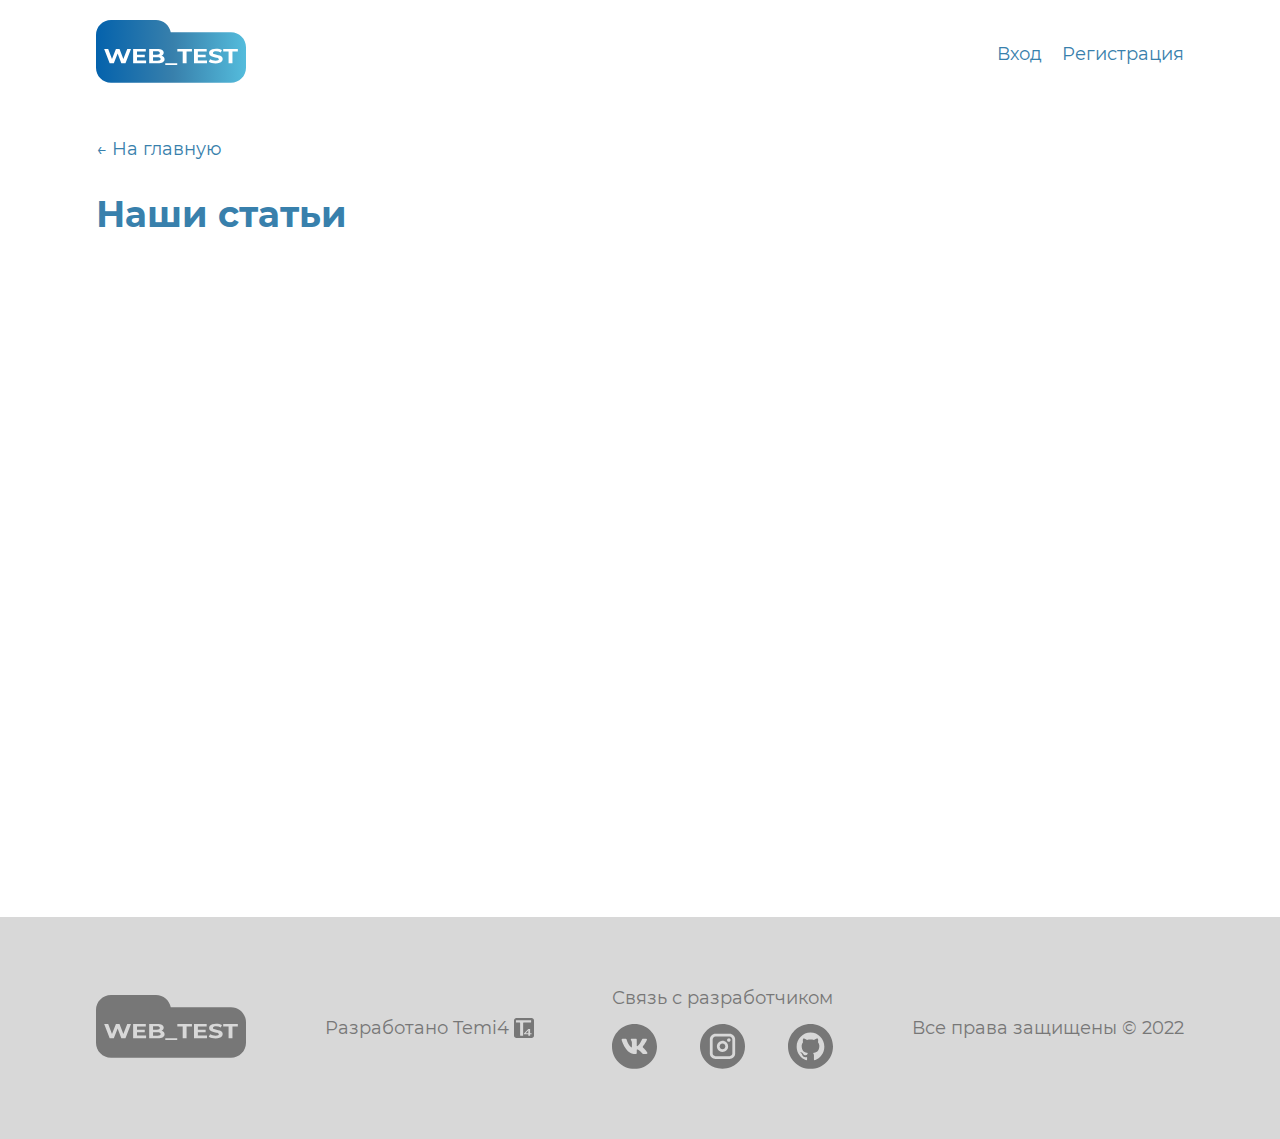
==== articles.html @ 965f23f6 "adding the project" ====
<!DOCTYPE html>
<html lang="en">

<head>
    <meta charset="UTF-8">
    <meta http-equiv="X-UA-Compatible" content="IE=edge">
    <meta name="viewport" content="width=device-width, initial-scale=1.0">
    <meta name="keywords"
        content="WEB_TEST web test webtest онлайн тест по программированию WEB_TEST онлайн тест по программированию webtest онлайн тест по программированию WEB TEST тест по программированию тест по веб-программированию тест по веб программированию тест по программированию сайт с тестами online test онлайн тест по html онлайн тест по css онлайн тест по javascript онлайн тест по java script онлайн тест по js проверить свой уровень знаний по программированию онлайн" />
    <meta name="description"
        content="WEB_TEST - это онлайн тест, который позволяет проверить свои знания по веб-программированию. Тут вы можете узнать, как хорошо владеете HTML, CSS и JavaScript!">
    <title>Статьи</title>
    <link rel="stylesheet" href="css/style.css">
    <link rel="icon" href="img/favicon.ico" type="image/x-icon">
    <script type="module" src="js/index.js" defer></script>

    <!-- Yandex.Metrika counter -->
    <script type="text/javascript">
        (function (m, e, t, r, i, k, a) {
            m[i] = m[i] || function () {
                (m[i].a = m[i].a || []).push(arguments)
            };
            m[i].l = 1 * new Date();
            for (var j = 0; j < document.scripts.length; j++) {
                if (document.scripts[j].src === r) {
                    return;
                }
            }
            k = e.createElement(t), a = e.getElementsByTagName(t)[0], k.async = 1, k.src = r, a.parentNode
                .insertBefore(k, a)
        })
        (window, document, "script", "https://mc.yandex.ru/metrika/tag.js", "ym");

        ym(90488664, "init", {
            clickmap: true,
            trackLinks: true,
            accurateTrackBounce: true,
            webvisor: true
        });
    </script>
    <noscript>
        <div><img src="https://mc.yandex.ru/watch/90488664" style="position:absolute; left:-9999px;" alt="" /></div>
    </noscript>
    <!-- /Yandex.Metrika counter -->

    <!-- Google tag (gtag.js) -->
    <script async src="https://www.googletagmanager.com/gtag/js?id=G-PKR3SJ1W9T"></script>
    <script>
        window.dataLayer = window.dataLayer || [];

        function gtag() {
            dataLayer.push(arguments);
        }
        gtag('js', new Date());

        gtag('config', 'G-PKR3SJ1W9T');
    </script>

</head>

<body>
    <header class="header">
        <div class="header__content container">
            <a href="index.html" class="header__logo logo"><img src="img/Logo.svg" alt="WEB_TEST" class="logo__img"></a>
            <div class="header__head-btns head-btns not-authorized-btns">
                <a href="login.html" class="head-btns__login-btn head-btn">Вход</a>
                <a href="registration.html" class="head-btns__register-btn head-btn">Регистрация</a>
            </div>
            <div class="header__head-btns head-btns authorized-btns">
                <p class="head-btn head-btns__logout-btn logout-btn">Выход</p>
                <a href="profile.html" class="head-btn head-btns__profile-btn">Профиль</a>
            </div>
        </div>
    </header>
    <main class="main">
        <div class="main__content container">
            <div class="main__link-to-main-block link-to-main-block">
                <a href="index.html" class="link-to-main-block__link-to-main just-text">← На главную</a>
            </div>
            <div class="main__articles-block articles-block">
                <h2 class="articles-lock__title title">Наши статьи</h2>
            </div>
        </div>
    </main>
    <footer class="footer">
        <div class="footer__content container">
            <a href="index.html" class="footer__logo logo"><img src="img/FootLogo.svg" alt="WEB_TEST"
                    class="logo__img"></a>
            <div class="footer__developer-info developer-info">
                <p class="developer-info__text footer-text">Разработано Temi4</p>
                <img src="img/developerLogo.svg" alt="T4" class="developer-info__developer-logo">
            </div>
            <div class="footer__developer-contacts developer-contacts">
                <p class="developer-contacts__text footer-text">Связь с разработчиком</p>
                <div class="developer-contacts__developer-links developer-links">
                    <a href="https://vk.com/tyoyoma" class="developer-links__developer-link">
                        <img src="img/networks/vk.svg" alt="VK" class="developer-link__img">
                    </a>
                    <a href="https://www.instagram.com/artyom_ki" class="developer-links__developer-link">
                        <img src="img/networks/instagram.svg" alt="instagram" class="developer-link__img">
                    </a>
                    <a href="https://github.com/TyomaKirakos" class="developer-links__developer-link">
                        <img src="img/networks/GitHub.svg" alt="GitHub" class="developer-link__img">
                    </a>
                </div>
            </div>
            <p class="footer__copyright footer-text">Все права защищены © 2022</p>
        </div>
    </footer>
</body>

</html>
---- css/style.css ----
/* обнуление и подключение шрифтов */
@import url(normalize.css);

/* переменные */
@import url(variables.css);

/*---------------- общие стили ----------------*/
.container{
    width: 85%;
    margin: 0 auto;
}

.main{
    margin-bottom: 150px;
    min-height: 70vh;
}

.logo{
    width: 150px;
}

.logo__img{
    width: 150px;
}

.img{
    width: 690px;
}

/* общие стили текстов */
.big-heading{
    font-weight: 700;
    font-size: 120px;
    line-height: 146px;
    color: var(--main-col);
}

.sub-heading{
    font-weight: 700;
    font-size: 36px;
    color: var(--main-col);
}

.title{
    font-size: 48px;
    color: var(--main-col);
}

.just-text{
    font-size: 20px;
    line-height: 29px;
    color: var(--dark-blue);
}

.important-text{
    font-weight: 700;
}

/* общие стили кнопок */
.btn{
    cursor: pointer;
    color: #fff;
    font-weight: bold;
    font-size: 24px;
    line-height: 29px;
    border: none;
    border-radius: 10px;
    -webkit-border-radius: 10px;
    -moz-border-radius: 10px;
    -ms-border-radius: 10px;
    -o-border-radius: 10px;
}

.results-btn{
    text-decoration: none;
    display: flex;
    align-items: center;
    justify-content: center;
    width: 350px;
    height: 70px;
    background-color: var(--light-blue);
}

.results-btn:hover{
    background-color: var(--light-blue-hover);
}

/* Модальное окно */

.modal{
    background-color: var(--soft-blue);
    border: 2px solid var(--main-col);
    padding: 15px 20px;
    text-align: center;
    position: fixed;
    z-index: 2;
    opacity: 100;
    top: 10vh;
    left: 50%;
    transform: translateX(-50%);
    -webkit-transform: translateX(-50%);
    -moz-transform: translateX(-50%);
    -ms-transform: translateX(-50%);
    -o-transform: translateX(-50%);
    border-radius: 10px;
    -webkit-border-radius: 10px;
    -moz-border-radius: 10px;
    -ms-border-radius: 10px;
    -o-border-radius: 10px;
}

/* шапка */
.header{
    width: 100%;
    padding: 20px 0;
    position: sticky;
    background-color: #fff;
    z-index: 1;
    top: 0;
    left: 0;
    margin-bottom: 30px;
}

.header__content{
    display: flex;
    align-items: center;
    justify-content: space-between;
}

.head-btns{
    display: flex;
    align-items: center;
}

.authorized-btns{
    display: none;
}

.head-btn{
    position: relative;
    font-weight: 400;
    font-size: 20px;
    color: var(--main-col);
    text-decoration: none;
    margin-right: 20px;
    cursor: pointer;
}

.head-btn:last-child{
    margin-right: 0;
}

.head-btn::after{
    content: '';
    position: absolute;
    right: 0;
    bottom: -2px;
    display: block;
    height: 1px;
    width: 0;
    background-color: var(--main-col);
    transition: width .2s linear;
    -webkit-transition: width .2s linear;
    -moz-transition: width .2s linear;
    -ms-transition: width .2s linear;
    -o-transition: width .2s linear;
}

.head-btn:hover::after{
    width: 100%;
}

.head-btn:focus::after{
    width: 100%;
}

/* блок с ссылкой на главную */

.link-to-main-block{
    margin-bottom: 30px;
}

.link-to-main-block__link-to-main{
    text-decoration: none;
    color: var(--main-col);
    position: relative;
}

.link-to-main-block__link-to-main::after{
    content: '';
    position: absolute;
    bottom: -2px;
    right: 0;
    display: block;
    height: 1px;
    width: 0;
    background-color: var(--main-col);
    transition: width .2s linear;
    -webkit-transition: width .2s linear;
    -moz-transition: width .2s linear;
    -ms-transition: width .2s linear;
    -o-transition: width .2s linear;
}

.link-to-main-block__link-to-main:hover::after{
    width: 100%;
}

.link-to-main-block__link-to-main:focus::after{
    width: 100%;
}

/* Подвал */

.footer{
    width: 100%;
    background-color: #D8D8D8;
    padding: 70px 0;
}

.footer__content{
    display: flex;
    align-items: center;
    justify-content: space-between;
    flex-wrap: wrap;
    gap: 50px;
}

.developer-info{
    display: flex;
    align-items: center;
}

.footer-text{
    font-size: 20px;
    color: var(--gray-col);
}

.developer-info__text{
    margin-right: 5px;
}

.developer-info__developer-logo{
    width: 24px;
}

.developer-contacts{
    display: flex;
    flex-direction: column;
    align-items: center;
}

.developer-contacts__text{
    margin-bottom: 15px;
}

.developer-links{
    width: 100%;
    display: flex;
    align-items: center;
    justify-content: space-between;
}

.developer-links__developer-link{
    text-decoration: none;
    width: 60px;
    height: 60px;
}

.developer-link__img{
    width: 100%;
    height: 100%;
}

/* ------------------------------------------------ стили */

/* index */
/* приветствующий блок */
.welcome-block{
    display: grid;
    grid-template-columns: auto auto;
    row-gap: 100px;
    column-gap: 50px;
    margin-bottom: 100px;
}

.welcome-block__heading{
    align-self: flex-end;
}

.welcome-block__welcome-img{
    grid-column: 2 / 3;
    grid-row: 1/3;
    justify-self: end;
}

.welcome-block-btns{
    display: grid;
    grid-template-columns: repeat(2, 250px);
    grid-template-rows: repeat(2, fit-content(100px));
    gap: 20px 50px;
}

.welcome-block-blue-btns{
    background-color: var(--main-col);
    width: 250px;
    height: 70px;
}

.welcome-block-blue-btns:hover{
    background-color: var(--main-col-hover);
}

.welcome-block-btns__result-btn{
    grid-column: 1/3;
}

/* блок с информацией */
.test-desc{
    display: flex;
    align-items: center;
    justify-content: space-between;
    column-gap: 230px;
}

.desc-txt__title{
    margin-bottom: 20px;
}

.desc-txt__desc-text:not(:last-child){
    margin-bottom: 15px;
}

/* login.html & registration.html */
.log-reg-part{
    width: 100vw;
    min-height: 100vh;
    background: linear-gradient(90deg, #0462AC 0%, #3880AC 52.08%, #54BCDC 100%);
    display: flex;
    flex-direction: column;
    align-items: center;
    justify-content: center;
}

.form{
    background-color: #fff;
    padding: 60px 90px;
    display: flex;
    flex-direction: column;
    align-items: center;
    margin-bottom: 35px;
    border-radius: 10px;
    -webkit-border-radius: 10px;
    -moz-border-radius: 10px;
    -ms-border-radius: 10px;
    -o-border-radius: 10px;
}

.form__heading{
    font-weight: 700;
    font-size: 36px;
    color: var(--main-col);
    margin-bottom: 20px;
}

.form__inputs{
    position: relative;
    width: 100%;
    display: flex;
    flex-direction: column;
    margin-bottom: 40px;
}

.inputs__label{
    margin-left: 10px;
    font-weight: 700;
    font-size: 20px;
    color: var(--main-col);
}

.inputs__input{
    padding: 2px 15px;
    border: 2px solid var(--main-col);
    outline: none;
    border-radius: 10px;
    -webkit-border-radius: 10px;
    -moz-border-radius: 10px;
    -ms-border-radius: 10px;
    -o-border-radius: 10px;
}

.submit-block{
    position: relative;
    width: 100%;
    display: flex;
    flex-direction: column;
    align-items: center;
    margin-top: 35px;
}

.submit-block__submit-btn{
    width: 100%;
    padding: 12px 0;
    background-color: var(--main-col);
    margin-bottom: 10px;
}

.submit-block__submit-btn:hover{
    background-color: var(--main-col-hover);
}

.submit-block__additive-forwarding{
    font-size: 16px;
    color: var(--dark-blue);
}

.additive-forwarding__link{
    color: var(--main-col);
    text-decoration: none;
    position: relative;
}

.additive-forwarding__link::after{
    content: '';
    position: absolute;
    bottom: -2px;
    right: 0;
    display: block;
    height: 1px;
    width: 0;
    background-color: var(--main-col);
    transition: width .2s linear;
    -webkit-transition: width .2s linear;
    -moz-transition: width .2s linear;
    -ms-transition: width .2s linear;
    -o-transition: width .2s linear;
}

.additive-forwarding__link:hover::after{
    width: 100%;
}

.additive-forwarding__link:focus::after{
    width: 100%;
}

.submit-block__log-reg-error-text, .add-task-form__error-text{
    font-size: 16px;
    font-weight: 500;
    color: #FF0000;
    white-space: nowrap;
}

.log-or-pswd-error{
    position: absolute;
    top: -30px;
    display: none;
}

.log-reg-part__link-to-main{
    text-decoration: none;
    padding: 10px 15px;
    border: 3px solid #fff;
    color: #fff;
    font-weight: 700;
    font-size: 16px;
    border-radius: 10px;
    -webkit-border-radius: 10px;
    -moz-border-radius: 10px;
    -ms-border-radius: 10px;
    -o-border-radius: 10px;
    transition: transform .2s linear;
    -webkit-transition: transform .2s linear;
    -moz-transition: transform .2s linear;
    -ms-transition: transform .2s linear;
    -o-transition: transform .2s linear;
}

.log-reg-part__link-to-main:hover{
    transform: scale(1.1);
    -webkit-transform: scale(1.1);
    -moz-transform: scale(1.1);
    -ms-transform: scale(1.1);
    -o-transform: scale(1.1);
}

.incorrect-log-error, .incorrect-pswd-error{
    position: absolute;
    left: 0;
    bottom: -25px;
    display: none;
}

/* profile.html */

.profile-page__heading{
    margin-bottom: 35px;
    text-align: center;
    font-size: 80px;
}

.users-info{
    justify-content: center;
    display: flex;
    align-items: flex-start;
    padding-bottom: 40px;
    border-bottom: 2px solid #DDDDDD;
    margin-bottom: 40px;
}

.profile-picture{
    margin-right: 45px;
    min-width: 150px;
    max-width: 280px;
    width: 45%;
}

.blue-bold-text{
    font-weight: 700;
    font-size: 24px;
    color: var(--main-col);
}

.users-info-text-block__info{
    margin-bottom: 20px;
}

.users-info-text-block__log-out-btn{
    background-color: var(--main-col);
    padding: 10px 20px;
}

.users-info-text-block__log-out-btn:hover{
    background-color: var(--main-col-hover);
}

.users-results{
    display: flex;
    flex-direction: column;
    align-items: center;
}

.users-results__result{
    margin-bottom: 15px;
    text-align: center;
}

.result__number{
    color: var(--dark-blue);
}

.users-result__edit-tasks-btn{
    text-decoration: none;
    margin-top: 25px;
    padding: 15px 25px;
    background-color: var(--main-col);
}

.users-result__edit-tasks-btn:hover{
    background-color: var(--main-col-hover);
}

/* start-fast-test.html & start-marathon-test.html*/

.test-start-scrn{
    display: grid;
    grid-template-columns: auto auto;
    grid-template-rows: 0.5fr 0.3fr auto;
    row-gap: 30px;
}

.test-start-scrn__test-text-info{
    margin-bottom: 0px;
}

.test-text-info__heading{
    margin-bottom: 10px;
}

.test-start-scrn__img{
    grid-column: 2 / 3;
    grid-row: 1/3;
    justify-self: end;
}

.test-btns-block{
    display: flex;
    flex-direction: column;
    align-self: end;
}

.test-btns-block__start-test-btn{
    display: flex;
    align-items: center;
    justify-content: center;
    text-decoration: none;
    width: 280px;
    height: 75px;
    background-color: var(--main-col);
    margin-bottom: 15px;
    font-size: 36px;
    cursor: pointer;
    color: #fff;
    font-weight: bold;
    border: none;
    border-radius: 10px;
    -webkit-border-radius: 10px;
    -moz-border-radius: 10px;
    -ms-border-radius: 10px;
    -o-border-radius: 10px;
}

.test-btns-block__start-test-btn:hover{
    background-color: var(--main-col-hover);
}

/* fast-test.html & marathon-test.html */

/* Секундомер */

.test-page-link-to-main{  /* test-page__link-to-main-block */
    display: flex;
    align-items: center;
    justify-content: space-between;
}

.test-stopwatch{
    font-size: 48px;
    color: var(--main-col);
}

.test-page{
    display: flex;
    flex-direction: column;
    align-items: center;
}

/* Блок вопроса */

.task-block{
    position: relative;
    width: 100%;
    padding: 50px 100px;
    background-color: var(--soft-blue);
    border-radius: 10px;
    -webkit-border-radius: 10px;
    -moz-border-radius: 10px;
    -ms-border-radius: 10px;
    -o-border-radius: 10px;
    margin-bottom: 50px;
}

.task-block__task-text{
    margin-bottom: 40px;
    white-space: normal;
}

.task-options{
    display: flex;
    flex-direction: column;
}

.task-options__task-option{
    display: flex;
    align-items: center;
    width: 100%;
    padding: 30px;
    background-color: #fff;
    margin-bottom: 25px;
    border-radius: 10px;
    -webkit-border-radius: 10px;
    -moz-border-radius: 10px;
    -ms-border-radius: 10px;
    -o-border-radius: 10px;
}

.task-options__task-option:last-child{
    margin-bottom: 0;
}

.task-option__radio-input{
    margin-right: 5px;
    outline: none;
    display: flex;
    align-items: center;
    justify-content: center;
}

.task-option__radio-input:checked:after{
    content: '';
    display: block;
    width: 50%;
    height: 50%;
    background-color: var(--main-col);
    border-radius: 50%;
    -webkit-border-radius: 50%;
    -moz-border-radius: 50%;
    -ms-border-radius: 50%;
    -o-border-radius: 50%;
}

.task-option__checkbox{
    margin-right: 5px;
    outline: none;
    overflow: hidden;
}

.task-option__checkbox:checked::after{
    content: '';
    text-align: center;
    display: block;
    background-color: var(--main-col);
    opacity: 0.4;
    width: 100%;
    height: 100%;
    filter: brightness(1.5) saturate(200%);
    -webkit-filter: brightness(1.5) saturate(200%);
}

.task-option__option-text{
    color: #000;
    white-space: normal;
}

.next-back-btns{
    display: flex;
    align-items: center;
    justify-content: space-between;
    margin-bottom: 30px;
    width: 100%;
}

.next-back-btns__btn{
    background-color: var(--main-col);
    padding: 10px 20px;
}

.next-back-btns__btn:hover, .test-page__finish-btn:hover{
    background-color: var(--main-col-hover)
}

.tasks-pagination{
    display: flex;
    justify-content: center;
    gap: 10px 40px;
    flex-wrap: wrap;
    cursor: pointer;
    margin-bottom: 50px;
}

.tasks-pagination__task-number{
    color: var(--main-col);
    background-color: #fff;
    border: 3px solid var(--main-col);
    padding: 5px 20px;
}

.tasks-pagination__task-number:hover{
    background-color: var(--main-col);
    color: #fff;
}

.test-page__finish-btn{
    width: 280px;
    height: 75px;
    background-color: var(--main-col);
    font-size: 36px;
    cursor: pointer;
    color: #fff;
    font-weight: bold;
    border: none;
    border-radius: 10px;
    -webkit-border-radius: 10px;
    -moz-border-radius: 10px;
    -ms-border-radius: 10px;
    -o-border-radius: 10px;
}

/* Страница с результатом */

.results-block{
    display: flex;
    justify-content: space-between;
    gap: 0px 150px;
    margin-bottom: 40px;
}

.result-text__heading{
    margin-bottom: 30px;
}

.result-info{
    display: flex;
    flex-direction: column;
}

.result-percent-block{
    display: flex;
    flex-direction: column;
    align-items: center;
}

.result-percent-block__percent{
    font-weight: 700;
    font-size: 48px;
    color: var(--dark-blue);
    margin-bottom: 10px;
}

.percent-diagram{
    width: 100%;
    height: 35px;
    border-radius: 10px;
    overflow: hidden;
    -webkit-border-radius: 10px;
    -moz-border-radius: 10px;
    -ms-border-radius: 10px;
    -o-border-radius: 10px;
    background-color: var(--soft-blue);
    margin-bottom: 20px;
}

.percent-diagram__percent-line{
    width: 50%;
    height: 100%;
    background-color: var(--main-col);
}

.result-info__text-info{
    width: 100%;
    text-align: center;
    font-weight: bold;
    margin-bottom: 10px;
}

.result-info__text-info:last-child{
    margin-bottom: 0;
}

.result-block-btns{
    width: 100%;
    align-self: center;
    display: flex;
    align-items: center;
    justify-content: space-around;
    flex-wrap: wrap;
    gap: 10px 30px;
}

.result-block-btns__end-btn{
    order: 1;
    text-decoration: none;
    display: flex;
    align-items: center;
    justify-content: center;
    width: 280px;
    height: 75px;
    background-color: var(--main-col);
    font-size: 36px;
    cursor: pointer;
    color: #fff;
    font-weight: bold;
    border: none;
    border-radius: 10px;
    -webkit-border-radius: 10px;
    -moz-border-radius: 10px;
    -ms-border-radius: 10px;
    -o-border-radius: 10px;
}

.result-block-btns__end-btn:hover, .result-block-btns__retake-test-btn:hover{
    background-color: var(--main-col-hover);
}

.result-block-btns__retake-test-btn{
    display: flex;
    padding: 15px 45px;
    white-space: nowrap;
    align-items: center;
    justify-content: center;
    background-color: var(--main-col);
    text-decoration: none;
}

.result-block-btns__results-btn{
    order: 2;
}

/* best-results.html */

.best-results-page__heading {
    margin-bottom: 30px;
}

.best-result-table{
    width: 100%;
    background-color: var(--soft-blue);
    border-radius: 10px;
    -webkit-border-radius: 10px;
    -moz-border-radius: 10px;
    -ms-border-radius: 10px;
    -o-border-radius: 10px;
    display: grid;
    grid-template-columns: 0.6fr 1.1fr 1fr 1fr;
}

.table-cell{
    border: 1px solid #fff;
    border-collapse: collapse;
    padding: 15px 20px;
    display: flex;
    align-items: flex-start;
    justify-content: flex-start;
    overflow: hidden;
    /* overflow: hidden;
    text-overflow: ellipsis; */
}

.table-cell__text{
    color: var(--main-col);
    text-align: center;
    width: 100%;
    /* min-width: 30%;
    white-space: wrap;
    overflow: hidden;
    text-overflow: ellipsis; */
}

.table-head > .table-cell__text{
    font-weight: bold;
    justify-self: center;
}

/* taskRedactor.html */

.task-redactor-page{
    position: relative;
    min-height: 50vh;
}

.task-redactor-page__warning-text{
    position: absolute;
    top: 50%;
    left: 50%;
    transform: translate(-50%, -50%);
}

.task-block__delete-task-btn{
    font-weight: 100;
    transform: rotate(45deg);
    font-size: 35px !important;
    position: absolute;
    top: -15px;
    right: 0px;
    width: 40px;
    height: 40px;
    border-radius: 50%;
    background-color: var(--main-col);
    box-shadow: 0 0 0px 6px white;
    -webkit-border-radius: 50%;
    -moz-border-radius: 50%;
    -ms-border-radius: 50%;
    -o-border-radius: 50%;
}

.task-block__delete-task-btn:hover, .add-task-btn:hover{
    background-color: var(--main-col-hover);
}

.task-block__task-info{
    color: var(--dark-blue);
    margin-bottom: 5px;
}

.add-task-btn{
    font-weight: 100;
    position: fixed;
    right: 5vw;
    bottom: 5vh;
    padding: 15px 20px;
    border-radius: 10px;
    border: none;
    background-color: var(--main-col);
    -webkit-border-radius: 10px;
    -moz-border-radius: 10px;
    -ms-border-radius: 10px;
    -o-border-radius: 10px;
}

/* модальное окно добавления задания */

.modal-area{
    position: fixed;
    z-index: 1;
    top: 0;
    left: 0;
    width: 100%;
    height: 100%;
    padding: 5vh 0;
    background-color: rgba(0, 0, 0, 0.5);
    display: none;
    justify-items: center;
    align-items: center;
    overflow: auto;
}

.modal-window{
    width: 80%;
    display: flex;
    flex-direction: column;
    align-items: center;
    background-color: #fff;
    padding: 20px;
    border-radius: 10px;
    -webkit-border-radius: 10px;
    -moz-border-radius: 10px;
    -ms-border-radius: 10px;
    -o-border-radius: 10px;
}

.modal-window__close-btn{
    font-weight: 100;
    transform: rotate(45deg);
    font-size: 35px !important;
    align-self: flex-end;
    width: 40px;
    height: 40px;
    margin-bottom: 20px;
    background-color: var(--main-col);
    border-radius: 50%;
    -webkit-border-radius: 50%;
    -moz-border-radius: 50%;
    -ms-border-radius: 50%;
    -o-border-radius: 50%;
}

.modal-window__close-btn:hover{
    background-color: var(--main-col-hover);
}

.add-task-form{
    width: 95%;
    display: flex;
    flex-direction: column;
}

.add-task-form input[type="text"]{
    background: none;
    border: none;
    width: 100%;
    outline: none;
}

.add-task-form .task-block__task-text::placeholder{
    color: var(--main-col);
}

.add-task-form__error-text{
    margin-bottom: 30px;
    text-align: center;
    opacity: 0;
    cursor: default;
}

.add-task-form__add-btn{
    padding: 15px;
    background-color: var(--main-col);
}

.add-task-form__add-btn:hover{
    background-color: var(--main-col-hover);
}


/* -------------------------------------- Медиа запросы ----------------------------------------------- */
/* ------------- 1620 px и меньше ----------- */
@media screen and (max-width: 1620px) {
    /* общие стили */
    .img{
        width: 520px;
    }

    .big-heading{
        font-size: 100px;
        line-height: 100px;
    }

    /* index.html */
    .welcome-block{
        row-gap: 65px;
        column-gap: 50px;
    }
    
    .test-desc{
        column-gap: 60px;
    }
}

/* ------------- 1470 px и меньше ----------- */
@media screen and (max-width: 1620px) {
    /* общие стили */
    .head-btn{
        font-size: 18px;
        margin-right: 20px;
    }

    .footer-text{
        font-size: 18px;
    }

    .developer-info__developer-logo{
        width: 20px;
    }

    .developer-links__developer-link{
        width: 45px;
        height: 45px;
    }

    .img{
        width: 450px;
    }

    .big-heading{
        font-size: 80px;
        line-height: 80px;
    }

    .sub-heading{
        font-size: 24px;
    }

    .btn{
        font-size: 20px;
        line-height: 29px;
    }
    
    .results-btn{
        width: 300px;
        height: 60px;
        background-color: var(--light-blue);
    }

    .title{
        font-size: 36px;
    }

    .just-text{
        font-size: 18px;
        line-height: 25px;
    }

    /* index.html */
    .welcome-block{
        row-gap: 65px;
        column-gap: 50px;
    }

    .welcome-block-btns{
        grid-template-columns: repeat(2, 220px);
        grid-template-rows: repeat(2, fit-content(100px));
        gap: 20px 50px;
    }
    
    .welcome-block-blue-btns{
        width: 220px;
        height: 60px;
    }
}

/* ------------- 1165 px и меньше ----------- */
@media screen and (max-width: 1165px) {
    /* общие стили */
    .footer__content{
        flex-direction: column;
        gap: 30px 0px;
    }

    /* start-fast-test.html & start-marathon-test.html */
    .sub-heading{
        font-size: 16px;
    }
}

/* ------------- 1100 px и меньше ----------- */
@media screen and (max-width: 1100px) {
    /* общие стили */
    .img{
        width: 350px;
    }

    .big-heading{
        font-size: 65px;
        line-height: 65px;
    }

    /* fast-test.html & marathon-test.html */

    .result-block-btns{
        flex-direction: column;
    }

    .result-block-btns__end-btn{
        order: 0;
    }
}

/* ------------- 1000 px и меньше ----------- */
@media screen and (max-width: 1000px) {
    /* общие стили */
    .img{
        width: 250px;
    }

    .big-heading{
        font-size: 50px;
        line-height: 50px;
    }

    .btn{
        font-size: 18px;
        line-height: 29px;
    }
    
    .results-btn{
        width: 240px;
        height: 50px;
        background-color: var(--light-blue);
    }

    .footer{
        padding: 30px 0;
    }

    /* index.html */
    .welcome-block{
        row-gap: 30px;
        column-gap: 30px;
    }

    .welcome-block-btns{
        grid-template-columns: repeat(2, 180px);
        grid-template-rows: repeat(2, fit-content(100px));
        gap: 20px;
    }
    
    .welcome-block-blue-btns{
        width: 180px;
        height: 50px;
    }

    .test-desc{
        display: flex;
        flex-direction: column;
    }

    .test-desc > .img{
        width: 100%;
    }

    /* fast-test.html & marathon-test.html */
    .task-block{
        padding: 40px 60px;
    }

    /* Страница с результатом */

    .results-block{
        display: flex;
        flex-direction: column;
        align-items: center;
        justify-content: space-between;
        gap: 30px 0;
    }

    .results-block__result-img{
        width: 70%;
    }
}

/* ------------- 740 px и меньше ----------- */
@media screen and (max-width: 740px) {
    /* общие стили */
    .container{
        width: 90%;
    }

    .main{
        margin-bottom: 45px;
    }

    .logo{
        width: 105px;
    }
    
    .logo__img{
        width: 105px;
    }

    .img{
        width: 100%;
    }

    .title{
        font-size: 24px;
    }

    .just-text{
        font-size: 16px;
        line-height: 20px;
    }
    
    .btn{
        font-size: 18px;
        line-height: 22px;
    }

    .results-btn{
        width: 250px;
        height: 50px;
    }

    .header{
        padding: 15px 0;
    }

    .head-btn{
        font-size: 16px;
    }

    .link-to-main-block{
        margin-bottom: 20px;
    }

    .footer-text{
        font-size: 16px;
    }

    .developer-info__developer-logo{
        width: 16px;
    }

    .developer-contacts__text{
        margin-bottom: 10px;
    }

    .developer-links__developer-link{
        width: 30px;
        height: 30px;
    }

    /* index.html */
    .welcome-block{
        display: flex;
        flex-direction: column;
        align-items: center;
        row-gap: 0;
        column-gap: 0;
        margin-bottom: 45px;
    }

    .welcome-block__heading{
        align-self: flex-start;
    }

    .welcome-block__welcome-img{
        margin-bottom: 40px;
    }
    
    .welcome-block-btns{
        width: 100%;
        display: grid;
        justify-items: center;
        justify-content: center;
        grid-template-columns: repeat(2, 180px);
        grid-template-rows: repeat(2, fit-content(100px));
        gap: 20px auto;
    }

    .welcome-block-blue-btns{
        width: 180px;
        height: 50px;
    }

    .desc-txt__title{
        margin-bottom: 15px;
    }
    
    .desc-txt__title > a{
        color: var(--main-col);
        text-decoration: none;
    }

    .desc-txt__desc-text:not(:last-child){
        margin-bottom: 10px;
    }

    /* start-fast-test.html & start-marathon-test.html */

    .test-start-scrn{
        display: flex;
        flex-direction: column;
        row-gap: 0;
        column-gap: 0;
    }

    .test-start-scrn__test-desc{
        order: 2;
        margin-bottom: 30px;
    }

    .test-start-scrn__img{
        order: 0;
        margin-bottom: 40px;
    }

    .test-btns-block{
        align-items: center;
        align-self: center;
        order: 3;
    }

    /* fast-test.html & marathon-testhtml */
    .task-block{
        padding: 40px 20px;
    }
}

/* ------------- 455 px и меньше ----------- */
@media screen and (max-width: 455px) {
    /* login.html & registration.html */
    .form{
        padding: 35px 40px;
    }

    .form__heading{
        font-size: 24px;
        margin-bottom: 30px;
    }

    .form__inputs{
        margin-bottom: 35px;
    }

    .inputs__label{
        font-size: 16px;
    }

    .submit-block__log-reg-error-text{
        font-size: 14px;
    }

    /* profile.html */

    .users-info{
        justify-content: space-between;
    }

    .profile-picture{
        margin-right: 10px;
    }

    .blue-bold-text{
        font-size: 18px;
    }

    /* fast-test.html & marathon-test.html */
    .test-stopwatch{
        font-size: 24px;
    }
}

/* ------------- 410 px и меньше ----------- */
@media screen and (max-width: 410px) {
    /* index.html */
    .welcome-block-btns{
        display: flex;
        flex-direction: column;
        align-items: center;
    }

    .welcome-block-btns > *{
        width: 80%;
    }
}
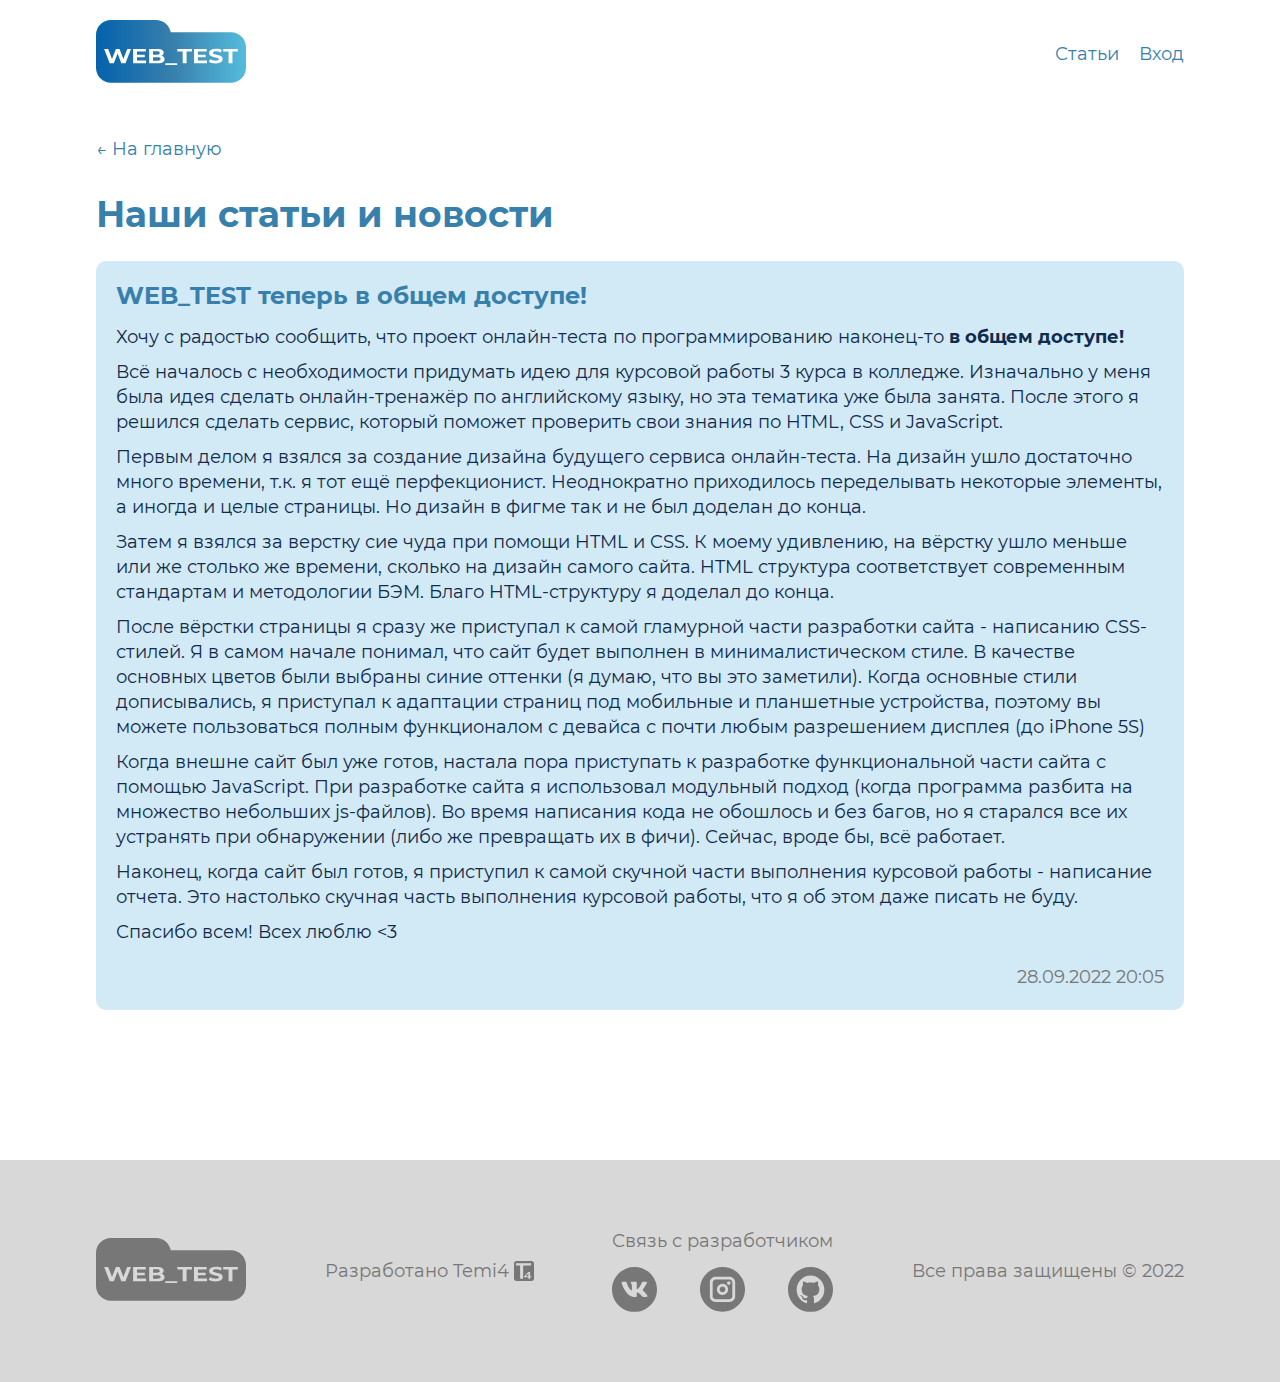
==== commit 2fb591d6: "made an articles page and changed the header" ====
--- a/articles.html
+++ b/articles.html
@@ -63,12 +63,14 @@
         <div class="header__content container">
             <a href="index.html" class="header__logo logo"><img src="img/Logo.svg" alt="WEB_TEST" class="logo__img"></a>
             <div class="header__head-btns head-btns not-authorized-btns">
+                <a href="articles.html" class="head-btns__articles-btn head-btn">Статьи</a>
                 <a href="login.html" class="head-btns__login-btn head-btn">Вход</a>
-                <a href="registration.html" class="head-btns__register-btn head-btn">Регистрация</a>
+                <!-- <a href="registration.html" class="head-btns__register-btn head-btn">Регистрация</a> -->
             </div>
             <div class="header__head-btns head-btns authorized-btns">
+                <a href="articles.html" class="head-btns__articles-btn head-btn">Статьи</a>
+                <a href="profile.html" class="head-btn head-btns__profile-btn">Профиль</a>
                 <p class="head-btn head-btns__logout-btn logout-btn">Выход</p>
-                <a href="profile.html" class="head-btn head-btns__profile-btn">Профиль</a>
             </div>
         </div>
     </header>
@@ -77,8 +79,22 @@
             <div class="main__link-to-main-block link-to-main-block">
                 <a href="index.html" class="link-to-main-block__link-to-main just-text">← На главную</a>
             </div>
-            <div class="main__articles-block articles-block">
-                <h2 class="articles-lock__title title">Наши статьи</h2>
+            <div class="main__articles-page articles-page">
+                <h2 class="articles-page__title title">Наши статьи и новости</h2>
+                <section class="articles-page__articles-block articles-block">
+                    <article class="articles-block__article article">
+                        <h3 class="article__heading sub-heading">WEB_TEST теперь в общем доступе!</h3>
+                        <p class="article__text just-text">Хочу с радостью сообщить, что проект онлайн-теста по программированию наконец-то <span class="important-text">в общем доступе!</span></p>
+                        <p class="article__text just-text">Всё началось с необходимости придумать идею для курсовой работы 3 курса в колледже. Изначально у меня была идея сделать онлайн-тренажёр по английскому языку, но эта тематика уже была занята. После этого я решился сделать сервис, который поможет проверить свои знания по HTML, CSS и JavaScript.</p>
+                        <p class="article__text just-text">Первым делом я взялся за создание дизайна будущего сервиса онлайн-теста. На дизайн ушло достаточно много времени, т.к. я тот ещё перфекционист. Неоднократно приходилось переделывать некоторые элементы, а иногда и целые страницы. Но дизайн в фигме так и не был доделан до конца.</p>
+                        <p class="article__text just-text">Затем я взялся за верстку сие чуда при помощи HTML и CSS. К моему удивлению, на вёрстку ушло меньше или же столько же времени, сколько на дизайн самого сайта. HTML структура соответствует современным стандартам и методологии БЭМ. Благо HTML-структуру я доделал до конца.</p>
+                        <p class="article__text just-text">После вёрстки страницы я сразу же приступал к самой гламурной части разработки сайта - написанию CSS-стилей. Я в самом начале понимал, что сайт будет выполнен в минималистическом стиле. В качестве основных цветов были выбраны синие оттенки (я думаю, что вы это заметили). Когда основные стили дописывались, я приступал к адаптации страниц под мобильные и планшетные устройства, поэтому вы можете пользоваться полным функционалом с девайса с почти любым разрешением дисплея (до iPhone 5S)</p>
+                        <p class="article__text just-text">Когда внешне сайт был уже готов, настала пора приступать к разработке функциональной части сайта с помощью JavaScript. При разработке сайта я использовал модульный подход (когда программа разбита на множество небольших js-файлов). Во время написания кода не обошлось и без багов, но я старался все их устранять при обнаружении (либо же превращать их в фичи). Сейчас, вроде бы, всё работает.</p>
+                        <p class="article__text just-text">Наконец, когда сайт был готов, я приступил к самой скучной части выполнения курсовой работы - написание отчета. Это настолько скучная часть выполнения курсовой работы, что я об этом даже писать не буду.</p>
+                        <p class="article__text just-text">Спасибо всем! Всех люблю <3</p>
+                        <p class="article__date-text just-text">28.09.2022 20:05</p>
+                    </article>
+                </section>
             </div>
         </div>
     </main>
--- a/css/style.css
+++ b/css/style.css
@@ -142,7 +142,7 @@
     font-size: 20px;
     color: var(--main-col);
     text-decoration: none;
-    margin-right: 20px;
+    margin-right: 25px;
     cursor: pointer;
 }
 
@@ -1071,6 +1071,40 @@
     background-color: var(--main-col-hover);
 }
 
+/* Страница со статьями */
+
+.articles-page__title{
+    margin-bottom: 25px;
+}
+
+.article{
+    width: 100%;
+    display: flex;
+    flex-direction: column;
+    background-color: var(--soft-blue);
+    padding: 20px;
+    border-radius: 10px;
+}
+
+.article__heading{
+    margin-bottom: 15px;
+}
+
+.article__text{
+    margin-bottom: 10px;
+}
+
+.article__text:last-child {
+    margin-bottom: 10px;
+}
+
+.article__date-text{
+    color: var(--gray-col);
+    margin-top: 10px;
+    align-self: flex-end;
+}
+
+
 
 /* -------------------------------------- Медиа запросы ----------------------------------------------- */
 /* ------------- 1620 px и меньше ----------- */
@@ -1290,11 +1324,11 @@
     }
 
     .logo{
-        width: 105px;
+        width: 100px;
     }
     
     .logo__img{
-        width: 105px;
+        width: 100px;
     }
 
     .img{
@@ -1326,6 +1360,7 @@
 
     .head-btn{
         font-size: 16px;
+        margin-right: 15px;
     }
 
     .link-to-main-block{
